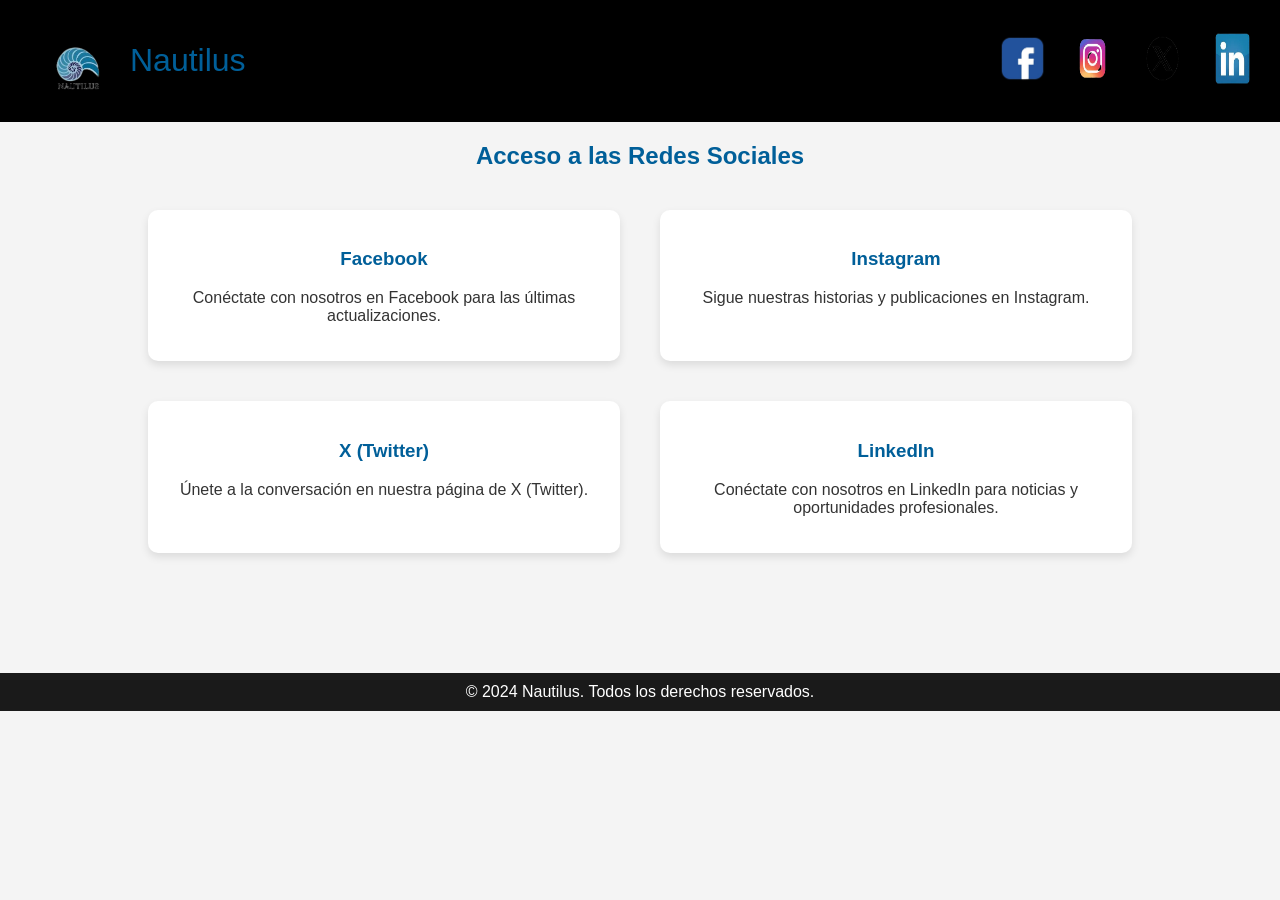
==== portal_redes/index.html @ 7904bbd4 "Add files via upload" ====
<!DOCTYPE html>
<html lang="es">
<head>
    <meta charset="UTF-8">
    <meta name="viewport" content="width=device-width, initial-scale=1.0">
    <title>Nautilus - Acceso a las Redes Sociales</title>
    <link rel="stylesheet" href="static/css/styles.css">
</head>
<body>
    <header>
        <div class="header-content">
            <div class="left-section">
                <img src="img/nautilus.png" alt="Nautilus Logo" class="logo">
                <h1>Nautilus</h1>
            </div>
            <div class="right-section">
                <a href="https://www.facebook.com/profile.php?id=61560497393263&mibextid=ZbWKwL" target="_blank">
                    <img src="img/face.png" alt="Facebook" class="social-icon">
                </a>
                <a href="https://www.instagram.com/datacorenexus?igsh=MXBsNHV4MGd1dHk0Zg==" target="_blank">
                    <img src="img/insta.png" alt="Instagram" class="social-icon">
                </a>
                <a href="https://x.com/DataCoreNexus" target="_blank">
                    <img src="img/x.png" alt="Twitter" class="social-icon">
                </a>
                <a href="https://www.linkedin.com/in/datacore-nexus-653929310" target="_blank">
                    <img src="img/in.png" alt="LinkedIn" class="social-icon">
                </a>
            </div>
        </div>
    </header>
    <div class="container">
        <h2>Acceso a las Redes Sociales</h2>
        <div class="cards-container">
            <div class="card" onclick="window.location.href='https://www.facebook.com/profile.php?id=61560497393263&mibextid=ZbWKwL';">
                <h3>Facebook</h3>
                <p>Conéctate con nosotros en Facebook para las últimas actualizaciones.</p>
            </div>
            <div class="card" onclick="window.location.href='https://www.instagram.com/datacorenexus?igsh=MXBsNHV4MGd1dHk0Zg==';">
                <h3>Instagram</h3>
                <p>Sigue nuestras historias y publicaciones en Instagram.</p>
            </div>
            <div class="card" onclick="window.location.href='https://x.com/DataCoreNexus';">
                <h3>X (Twitter)</h3>
                <p>Únete a la conversación en nuestra página de X (Twitter).</p>
            </div>
            <div class="card" onclick="window.location.href='https://www.linkedin.com/in/datacore-nexus-653929310';">
                <h3>LinkedIn</h3>
                <p>Conéctate con nosotros en LinkedIn para noticias y oportunidades profesionales.</p>
            </div>
        </div>
    </div>
    <footer>
        &copy; 2024 Nautilus. Todos los derechos reservados.
    </footer>
</body>
</html>
---- portal_redes/static/css/styles.css ----
body {
    font-family: Arial, sans-serif;
    margin: 0;
    padding: 0;
    background-color: #f4f4f4;
}

header {
    background-color: #000;
    color: #fff;
    padding: 20px 0;
    display: flex;
    justify-content: space-between;
    align-items: center;
}

.header-content {
    display: flex;
    justify-content: space-between;
    align-items: center;
    width: 100%;
    padding: 0 20px;
}

.left-section {
    display: flex;
    align-items: center;
}

.logo {
    width: 100px;
    margin-right: 10px;
}

header h1 {
    margin: 0;
    font-size: 2em;
    font-weight: 300;
}

.right-section {
    display: flex;
    align-items: center;
}

.social-icon {
    width: 55px;
    height: 55px;
    margin-left: 15px;
}

.container {
    width: 80%;
    margin: 20px auto;
    text-align: center;
    margin-bottom: 100px;
}

h1, h2 {
    color: #005f99;
}

.cards-container {
    display: flex;
    flex-wrap: wrap;
    justify-content: center;
}

.card {
    background-color: #fff;
    border-radius: 10px;
    box-shadow: 0 4px 8px rgba(0, 0, 0, 0.1);
    margin: 20px;
    padding: 20px;
    transition: transform 0.3s, box-shadow 0.3s;
    cursor: pointer;
    width: calc(50% - 40px); /* Asegura dos tarjetas por fila */
    box-sizing: border-box;
}

.card:hover {
    transform: translateY(-10px);
    box-shadow: 0 8px 16px rgba(0, 0, 0, 0.2);
}

.card h3 {
    color: #005f99;
}

.card p {
    color: #333;
}

footer {
    background-color: #1a1a1a;
    color: #fff;
    text-align: center;
    padding: 10px 0;
    position: relative;
    width: 100%;
}
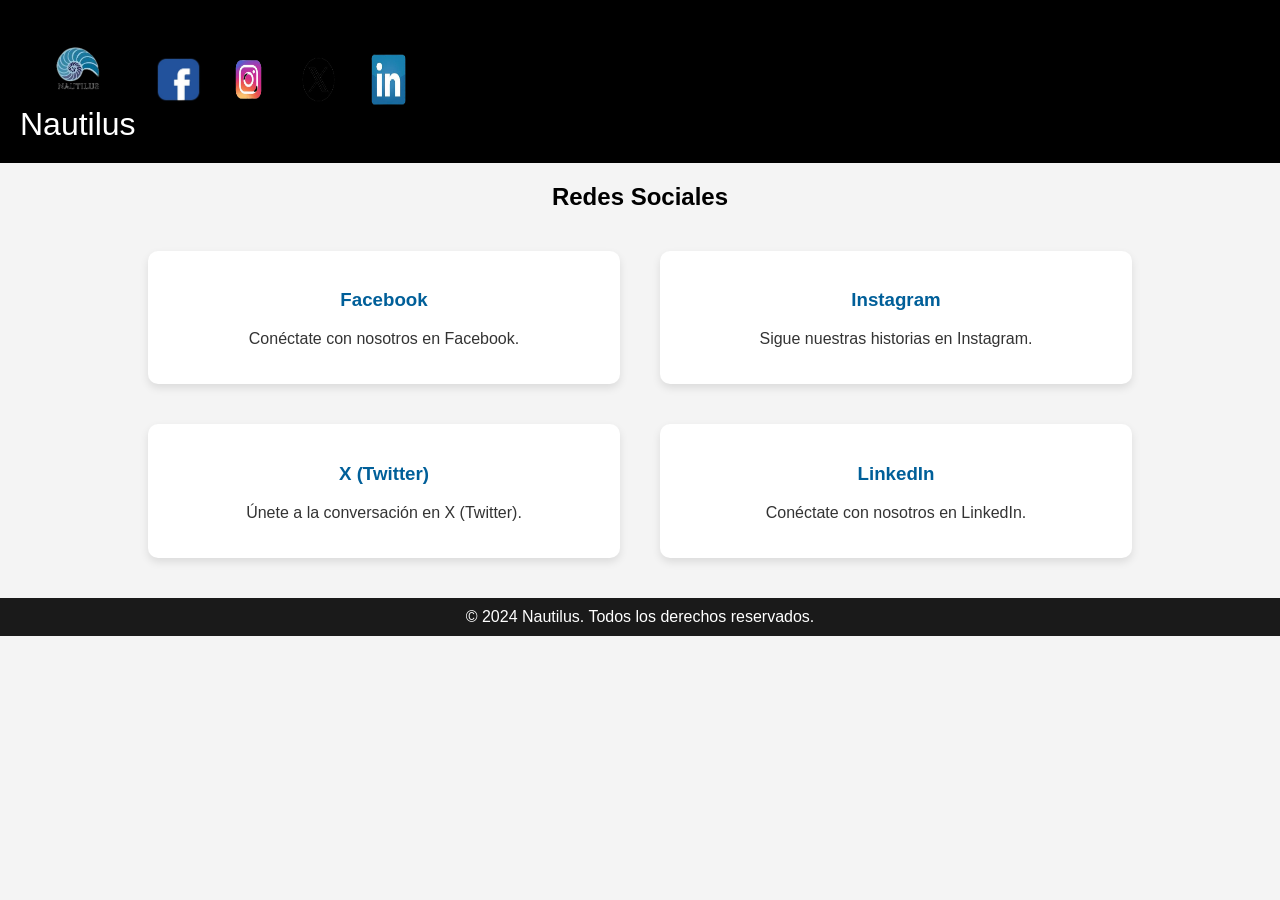
==== commit d6f12b04: "Add files via upload" ====
--- a/portal_redes/index.html
+++ b/portal_redes/index.html
@@ -3,8 +3,98 @@
 <head>
     <meta charset="UTF-8">
     <meta name="viewport" content="width=device-width, initial-scale=1.0">
-    <title>Nautilus - Acceso a las Redes Sociales</title>
-    <link rel="stylesheet" href="static/css/styles.css">
+    <title>Nautilus - Redes Sociales</title>
+    <style>
+        body {
+            font-family: Arial, sans-serif;
+            margin: 0;
+            padding: 0;
+            background-color: #f4f4f4;
+        }
+
+        header {
+            background-color: #000;
+            color: #fff;
+            padding: 20px 0;
+            display: flex;
+            justify-content: space-between;
+            align-items: center;
+        }
+
+        .header-content {
+            display: flex;
+            align-items: center;
+            width: 100%;
+            padding: 0 20px;
+        }
+
+        .logo {
+            width: 100px;
+            margin-right: 10px;
+        }
+
+        header h1 {
+            margin: 0;
+            font-size: 2em;
+            font-weight: 300;
+        }
+
+        .right-section {
+            display: flex;
+            align-items: center;
+        }
+
+        .social-icon {
+            width: 55px;
+            height: 55px;
+            margin-left: 15px;
+        }
+
+        .container {
+            width: 80%;
+            margin: 20px auto;
+            text-align: center;
+        }
+
+        .cards-container {
+            display: flex;
+            flex-wrap: wrap;
+            justify-content: center;
+        }
+
+        .card {
+            background-color: #fff;
+            border-radius: 10px;
+            box-shadow: 0 4px 8px rgba(0, 0, 0, 0.1);
+            margin: 20px;
+            padding: 20px;
+            transition: transform 0.3s, box-shadow 0.3s;
+            cursor: pointer;
+            width: calc(50% - 40px);
+            box-sizing: border-box;
+        }
+
+        .card:hover {
+            transform: translateY(-10px);
+            box-shadow: 0 8px 16px rgba(0, 0, 0, 0.2);
+        }
+
+        .card h3 {
+            color: #005f99;
+        }
+
+        .card p {
+            color: #333;
+        }
+
+        footer {
+            background-color: #1a1a1a;
+            color: #fff;
+            text-align: center;
+            padding: 10px 0;
+            width: 100%;
+        }
+    </style>
 </head>
 <body>
     <header>
@@ -30,23 +120,23 @@
         </div>
     </header>
     <div class="container">
-        <h2>Acceso a las Redes Sociales</h2>
+        <h2>Redes Sociales</h2>
         <div class="cards-container">
             <div class="card" onclick="window.location.href='https://www.facebook.com/profile.php?id=61560497393263&mibextid=ZbWKwL';">
                 <h3>Facebook</h3>
-                <p>Conéctate con nosotros en Facebook para las últimas actualizaciones.</p>
+                <p>Conéctate con nosotros en Facebook.</p>
             </div>
             <div class="card" onclick="window.location.href='https://www.instagram.com/datacorenexus?igsh=MXBsNHV4MGd1dHk0Zg==';">
                 <h3>Instagram</h3>
-                <p>Sigue nuestras historias y publicaciones en Instagram.</p>
+                <p>Sigue nuestras historias en Instagram.</p>
             </div>
             <div class="card" onclick="window.location.href='https://x.com/DataCoreNexus';">
                 <h3>X (Twitter)</h3>
-                <p>Únete a la conversación en nuestra página de X (Twitter).</p>
+                <p>Únete a la conversación en X (Twitter).</p>
             </div>
             <div class="card" onclick="window.location.href='https://www.linkedin.com/in/datacore-nexus-653929310';">
                 <h3>LinkedIn</h3>
-                <p>Conéctate con nosotros en LinkedIn para noticias y oportunidades profesionales.</p>
+                <p>Conéctate con nosotros en LinkedIn.</p>
             </div>
         </div>
     </div>
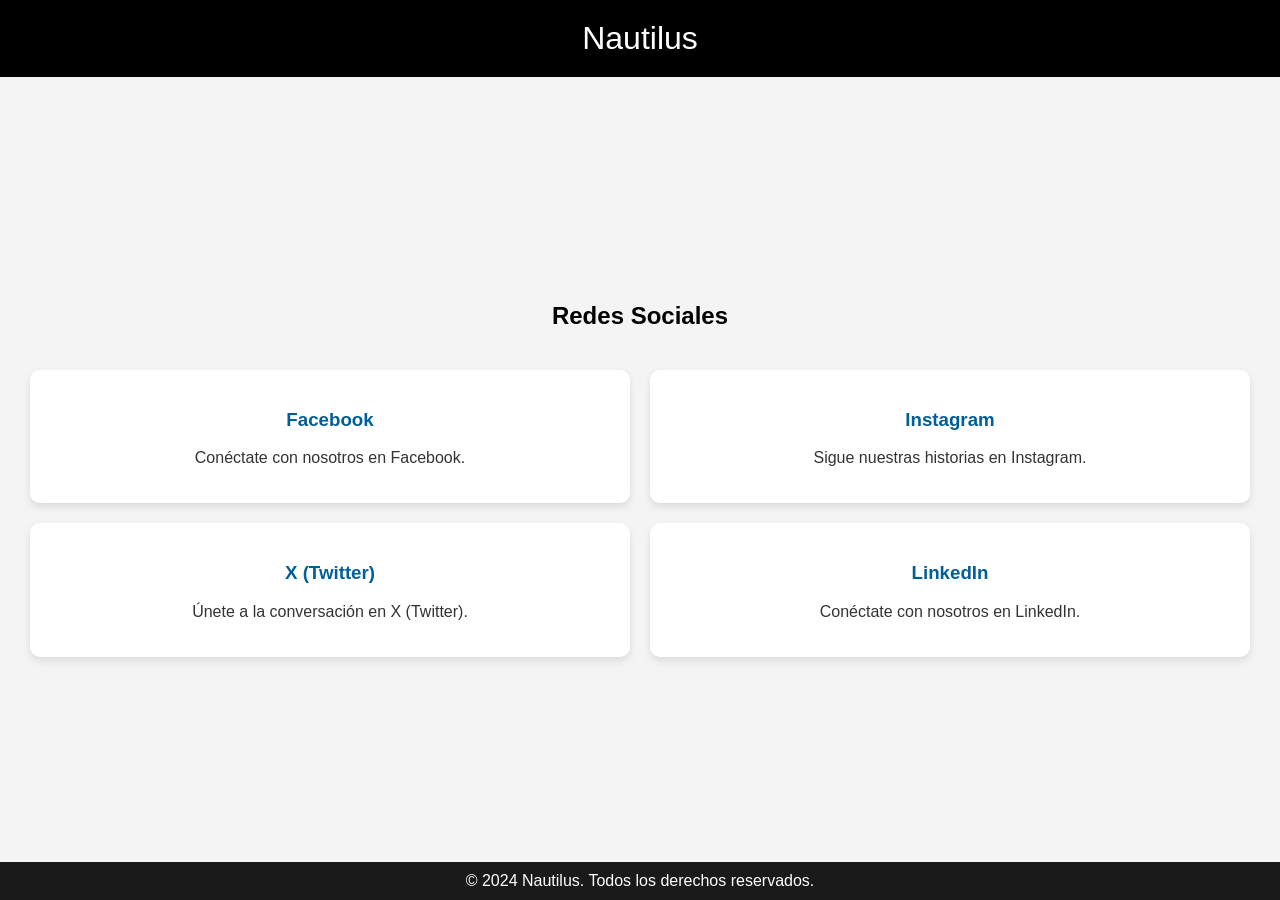
==== commit a2234752: "Add files via upload" ====
--- a/portal_redes/index.html
+++ b/portal_redes/index.html
@@ -10,6 +10,9 @@
             margin: 0;
             padding: 0;
             background-color: #f4f4f4;
+            display: flex;
+            flex-direction: column;
+            min-height: 100vh;
         }
 
         header {
@@ -17,20 +20,8 @@
             color: #fff;
             padding: 20px 0;
             display: flex;
-            justify-content: space-between;
+            justify-content: center;
             align-items: center;
-        }
-
-        .header-content {
-            display: flex;
-            align-items: center;
-            width: 100%;
-            padding: 0 20px;
-        }
-
-        .logo {
-            width: 100px;
-            margin-right: 10px;
         }
 
         header h1 {
@@ -39,20 +30,13 @@
             font-weight: 300;
         }
 
-        .right-section {
+        .container {
+            width: 100%;
+            flex: 1;
             display: flex;
+            flex-direction: column;
             align-items: center;
-        }
-
-        .social-icon {
-            width: 55px;
-            height: 55px;
-            margin-left: 15px;
-        }
-
-        .container {
-            width: 80%;
-            margin: 20px auto;
+            justify-content: center;
             text-align: center;
         }
 
@@ -60,13 +44,14 @@
             display: flex;
             flex-wrap: wrap;
             justify-content: center;
+            gap: 20px;
+            margin-top: 20px;
         }
 
         .card {
             background-color: #fff;
             border-radius: 10px;
             box-shadow: 0 4px 8px rgba(0, 0, 0, 0.1);
-            margin: 20px;
             padding: 20px;
             transition: transform 0.3s, box-shadow 0.3s;
             cursor: pointer;
@@ -98,26 +83,7 @@
 </head>
 <body>
     <header>
-        <div class="header-content">
-            <div class="left-section">
-                <img src="img/nautilus.png" alt="Nautilus Logo" class="logo">
-                <h1>Nautilus</h1>
-            </div>
-            <div class="right-section">
-                <a href="https://www.facebook.com/profile.php?id=61560497393263&mibextid=ZbWKwL" target="_blank">
-                    <img src="img/face.png" alt="Facebook" class="social-icon">
-                </a>
-                <a href="https://www.instagram.com/datacorenexus?igsh=MXBsNHV4MGd1dHk0Zg==" target="_blank">
-                    <img src="img/insta.png" alt="Instagram" class="social-icon">
-                </a>
-                <a href="https://x.com/DataCoreNexus" target="_blank">
-                    <img src="img/x.png" alt="Twitter" class="social-icon">
-                </a>
-                <a href="https://www.linkedin.com/in/datacore-nexus-653929310" target="_blank">
-                    <img src="img/in.png" alt="LinkedIn" class="social-icon">
-                </a>
-            </div>
-        </div>
+        <h1>Nautilus</h1>
     </header>
     <div class="container">
         <h2>Redes Sociales</h2>
